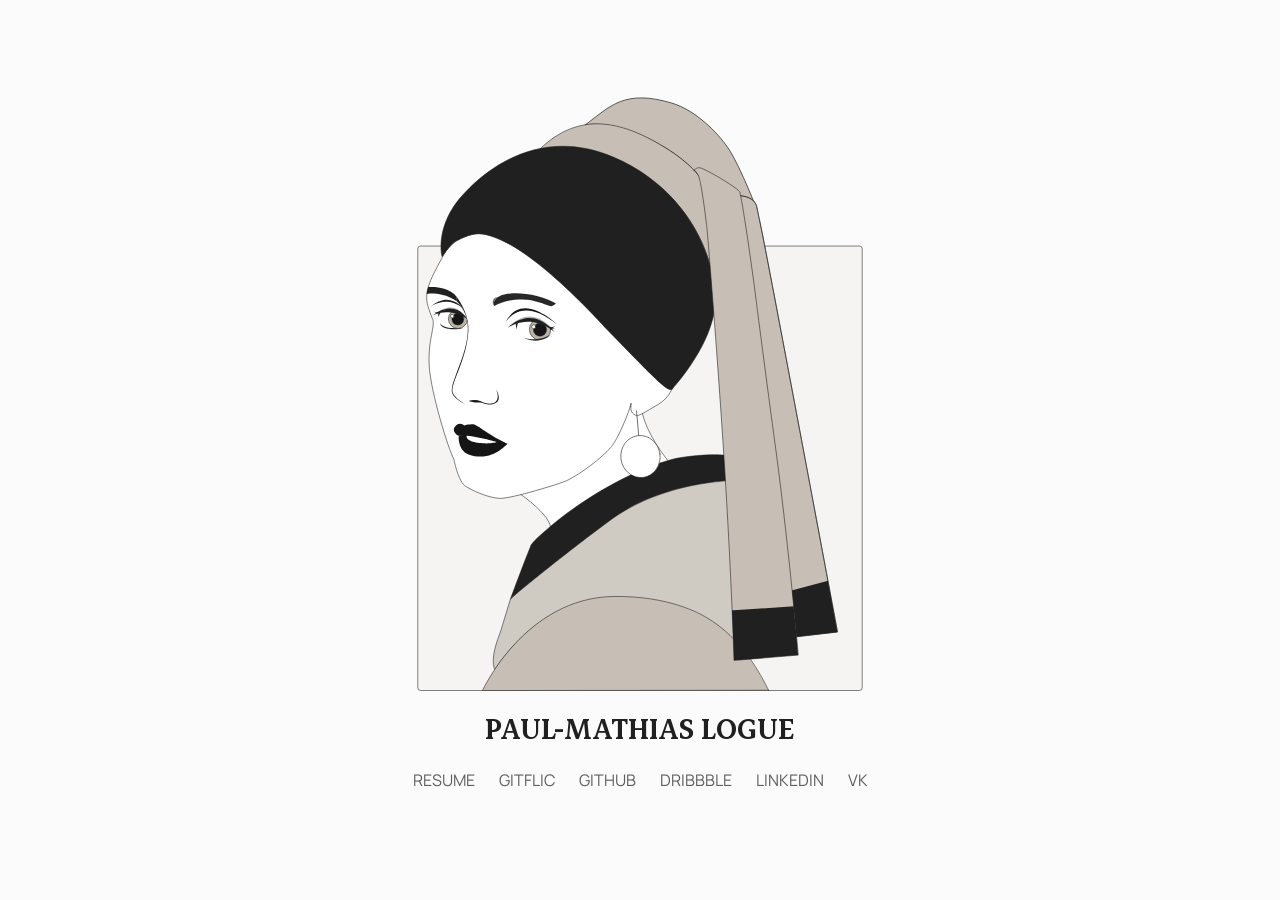
==== index.html @ d74fe11f "First commit" ====
<!DOCTYPE html>
<html lang="en">
    <head>
        <meta charset="utf-8" />
        <link rel="stylesheet" type="text/css" href="/public/css/reset.min.css" />
        <link rel="stylesheet" type="text/css" href="/public/css/fonts.min.css" />
        <link rel="stylesheet" type="text/css" href="/public/css/styles.min.css" />
        <link rel="apple-touch-icon" sizes="180x180" href="/public/favicon/apple-touch-icon.png">
        <link rel="icon" type="image/png" sizes="32x32" href="/public/favicon/favicon-32x32.png">
        <link rel="icon" type="image/png" sizes="16x16" href="/public/favicon/favicon-16x16.png">
        <link rel="manifest" href="/public/favicon/site.webmanifest">
        <meta name="viewport" content="width=device-width" />
        <meta name="description" content="Paul-Mathias Logue - Software engineer">
        <meta name="keywords" content="Paul-Mathias Logue - Software engineer">
        <meta name="author" content="Paul-Mathias Logue">
        <meta property="og:title" content="Paul-Mathias Logue - Software engineer">
        <meta property="og:description" content="Paul-Mathias Logue - Software engineer">
        <meta property="og:type" content="website">
        <meta property="og:url" content="https://pmlogue.me">
        <meta name="twitter:card" content="summary">
        <meta name="twitter:title" content="Paul-Mathias Logue - Software engineer">
        <meta name="twitter:description" content="Paul-Mathias Logue - Software engineer">
        <title>Paul-Mathias Logue</title>
    </head>
    <body>
        <main>
            <div class="wrapper">
            <div class="container">
                <object data="/public/assets/gwbe.svg" type="image/svg+xml"
                    aria-label="Girl with a big earring animation">
                    <p>SVG is not supported by your web browser.</p>
                </object>
            </div>
            <div class="name">
                <h1>Paul-Mathias Logue</h1>
            </div>
            <nav>
                <ul class="links">
                    <li>
                        <a class="link" href="/resume.html">Resume</a>
                    </li>
                    <li>
                        <a class="link" href="https://gitflic.ru/user/monologiq" target="_blank">GitFlic</a>
                    </li>
                    <li>
                        <a class="link" href="https://github.com/monologiq" target="_blank">GitHub</a>
                    </li>
                    <li>
                        <a class="link" href="https://dribbble.com/monologiq" target="_blank">Dribbble</a>
                    </li>
                    <li>
                        <a class="link" href="https://linkedin.com/in/monologiq" target="_blank">LinkedIn</a>
                    </li>
                    <li>
                        <a class="link" href="https://vk.com/monologiq" target="_blank">VK</a>
                    </li>
                </ul>
            </nav>
        </main>
    </body>
</html>
---- public/css/fonts.min.css ----
@font-face{font-family:Erode-Regular;src:url('../fonts/Erode-Regular.woff2') format('woff2'),url('../fonts/Erode-Regular.woff') format('woff'),url('../fonts/Erode-Regular.ttf') format('truetype');font-weight:400;font-display:swap;font-style:normal}@font-face{font-family:Erode-Semibold;src:url('../fonts/Erode-Semibold.woff2') format('woff2'),url('../fonts/Erode-Semibold.woff') format('woff'),url('../fonts/Erode-Semibold.ttf') format('truetype');font-weight:600;font-display:swap;font-style:normal}@font-face{font-family:Manrope;src:url('../fonts/Manrope-Regular.ttf') format('truetype');font-weight:500;font-display:swap;font-style:normal}
---- public/css/styles.min.css ----
body,html,main{height:100%}h1,h2{text-align:center}.links,body{display:flex}.link,body{font-family:Manrope,sans-serif;font-weight:500}.link,h1,h2{text-decoration:none;text-transform:uppercase}:root{--bg:#fbfbfb;--fg:#202020;--separator:#202020;--link:#5e5e5e;--link-hover:#958267}body{font-optical-sizing:auto;font-style:normal;flex-direction:column;margin:0;background-color:var(--bg);color:var(--fg)}main{margin:5%}main div.wrapper{display:flex;flex-direction:column;align-items:center;justify-content:center;height:100%}hr{border-color:var(--separator);width:100%;z-index:1;max-width:400px;border:.5px solid var(--fg);box-shadow:none}h1{font-family:Erode-Semibold;font-size:32px}h2{font-family:Erode-Regular;font-size:24px}.container{position:relative;margin-inline:24px}.container>object{z-index:-1;margin:0 auto;width:90vw;max-width:50vh}.links,.message{margin:1rem}.links{gap:1.5rem;list-style:none;flex-wrap:wrap;justify-content:center}.link{color:var(--link)}.link.disabled{opacity:.9;pointer-events:none;text-decoration:line-through}.link:hover{color:var(--link-hover);text-decoration:underline}
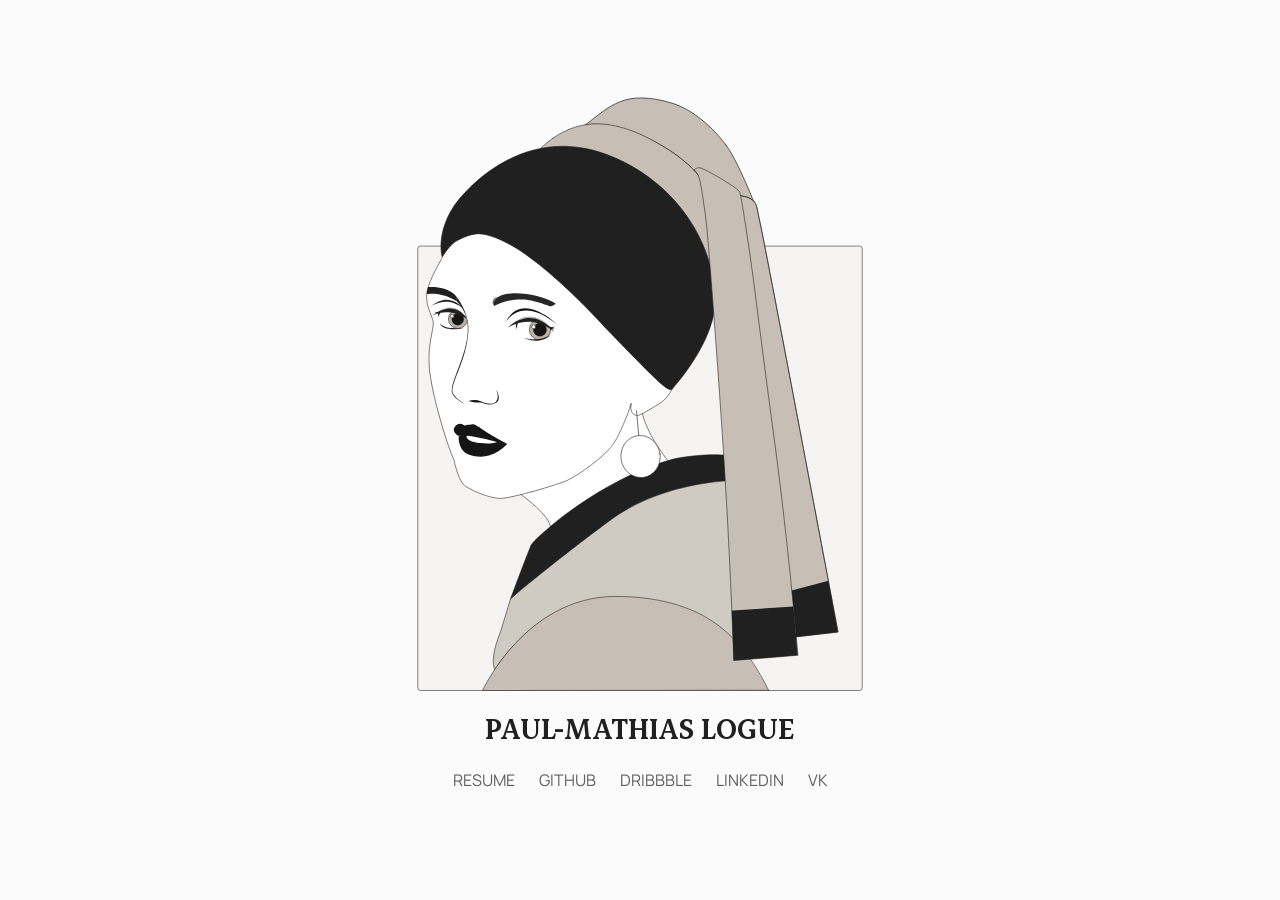
==== commit 3f9d9065: "Update links to GitHub and remove duplicates" ====
--- a/index.html
+++ b/index.html
@@ -40,19 +40,16 @@
                         <a class="link" href="/resume.html">Resume</a>
                     </li>
                     <li>
-                        <a class="link" href="https://gitflic.ru/user/monologiq" target="_blank">GitFlic</a>
+                        <a class="link" href="https://github.com/pmlogue" target="_blank">GitHub</a>
                     </li>
                     <li>
-                        <a class="link" href="https://github.com/monologiq" target="_blank">GitHub</a>
+                        <a class="link" href="https://dribbble.com/pmlogue" target="_blank">Dribbble</a>
                     </li>
                     <li>
-                        <a class="link" href="https://dribbble.com/monologiq" target="_blank">Dribbble</a>
+                        <a class="link" href="https://linkedin.com/in/pmlogue" target="_blank">LinkedIn</a>
                     </li>
                     <li>
-                        <a class="link" href="https://linkedin.com/in/monologiq" target="_blank">LinkedIn</a>
-                    </li>
-                    <li>
-                        <a class="link" href="https://vk.com/monologiq" target="_blank">VK</a>
+                        <a class="link" href="https://vk.com/pmlogue" target="_blank">VK</a>
                     </li>
                 </ul>
             </nav>
